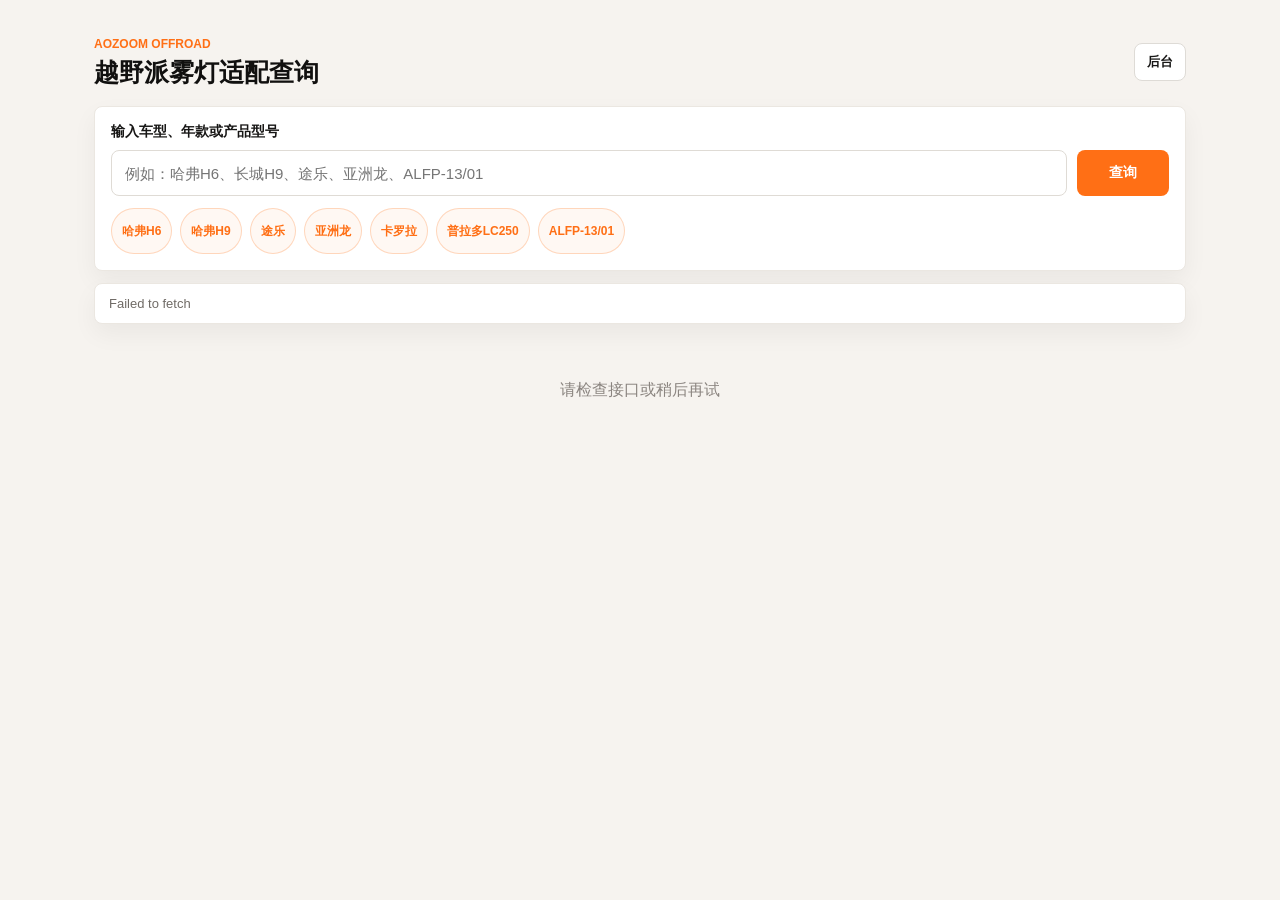
==== index.html @ 84dbd173 "Deploy fitment selector site" ====
<!doctype html>
<html lang="zh-CN">
  <head>
    <meta charset="UTF-8" />
    <meta name="viewport" content="width=device-width, initial-scale=1.0" />
    <title>越野派雾灯适配查询</title>
    <link rel="stylesheet" href="/assets/styles.css" />
  </head>
  <body>
    <main class="app">
      <header class="topbar">
        <div>
          <p class="eyebrow">AOZOOM OFFROAD</p>
          <h1>越野派雾灯适配查询</h1>
        </div>
        <a class="admin-link" href="https://selector-api.coolify.aozoomusa.com/admin/" target="_blank" rel="noreferrer">后台</a>
      </header>

      <section class="search-panel">
        <label for="searchInput">输入车型、年款或产品型号</label>
        <div class="search-row">
          <input id="searchInput" type="search" placeholder="例如：哈弗H6、长城H9、途乐、亚洲龙、ALFP-13/01" autocomplete="off" />
          <button id="searchButton" type="button">查询</button>
        </div>
        <div class="quick-tags" id="quickTags"></div>
      </section>

      <section class="summary" id="summary">正在加载适配数据...</section>
      <section class="results" id="results"></section>
    </main>

    <script src="/assets/app.js"></script>
  </body>
</html>
---- assets/styles.css ----
:root {
  color: #171615;
  background: #f6f3ef;
  font-family: -apple-system, BlinkMacSystemFont, "Segoe UI", "PingFang SC", "Microsoft YaHei", sans-serif;
}

* {
  box-sizing: border-box;
}

body {
  margin: 0;
  min-height: 100vh;
  background: #f6f3ef;
}

.app {
  width: min(1120px, 100%);
  margin: 0 auto;
  padding: 18px 14px 36px;
}

.topbar {
  display: flex;
  align-items: center;
  justify-content: space-between;
  gap: 16px;
  min-height: 88px;
  padding: 18px 0;
}

.eyebrow {
  margin: 0 0 6px;
  color: #ff6f15;
  font-size: 12px;
  font-weight: 900;
}

h1 {
  margin: 0;
  color: #11100f;
  font-size: 25px;
  line-height: 1.2;
}

.admin-link {
  flex: 0 0 auto;
  border: 1px solid #dedbd6;
  border-radius: 8px;
  padding: 9px 12px;
  color: #171615;
  background: #fff;
  font-size: 13px;
  font-weight: 800;
  text-decoration: none;
}

.search-panel,
.summary,
.result-card {
  border: 1px solid #ebe7e1;
  border-radius: 8px;
  background: #fff;
  box-shadow: 0 10px 24px rgba(17, 16, 15, 0.05);
}

.search-panel {
  padding: 16px;
}

label {
  display: block;
  margin-bottom: 9px;
  color: #171615;
  font-size: 14px;
  font-weight: 900;
}

.search-row {
  display: grid;
  grid-template-columns: minmax(0, 1fr) 92px;
  gap: 10px;
}

input {
  width: 100%;
  height: 46px;
  border: 1px solid #dfdbd5;
  border-radius: 8px;
  padding: 0 13px;
  color: #171615;
  background: #fff;
  font-size: 15px;
  outline: none;
}

input:focus {
  border-color: #ff6f15;
  box-shadow: 0 0 0 3px rgba(255, 111, 21, 0.12);
}

button {
  height: 46px;
  border: 0;
  border-radius: 8px;
  color: #fff;
  background: #ff6f15;
  font-size: 14px;
  font-weight: 900;
  cursor: pointer;
}

.quick-tags {
  display: flex;
  gap: 8px;
  overflow-x: auto;
  padding-top: 12px;
}

.tag {
  flex: 0 0 auto;
  border: 1px solid rgba(255, 111, 21, 0.25);
  border-radius: 999px;
  padding: 7px 10px;
  color: #ff6f15;
  background: #fff8f3;
  font-size: 12px;
  font-weight: 800;
  cursor: pointer;
}

.summary {
  margin-top: 12px;
  padding: 12px 14px;
  color: #706b66;
  font-size: 13px;
}

.results {
  display: grid;
  grid-template-columns: repeat(2, minmax(0, 1fr));
  gap: 12px;
  margin-top: 12px;
}

.result-card {
  display: flex;
  flex-direction: column;
  min-width: 0;
  padding: 14px;
  cursor: pointer;
}

.result-head {
  display: flex;
  justify-content: space-between;
  gap: 10px;
  margin-bottom: 8px;
}

.result-title {
  min-width: 0;
  color: #171615;
  font-size: 15px;
  font-weight: 900;
  line-height: 1.35;
}

.sku {
  flex: 0 0 auto;
  color: #ff6f15;
  font-size: 13px;
  font-weight: 900;
}

.vehicle {
  color: #706b66;
  font-size: 13px;
  line-height: 1.5;
}

.price-row {
  display: flex;
  gap: 12px;
  margin-top: 12px;
  color: #171615;
  font-size: 13px;
  font-weight: 800;
}

.note {
  margin-top: 9px;
  color: #8b8580;
  font-size: 12px;
  line-height: 1.45;
}

.empty {
  grid-column: 1 / -1;
  padding: 44px 14px;
  color: #8b8580;
  text-align: center;
}

@media (max-width: 720px) {
  .topbar {
    align-items: flex-start;
  }

  h1 {
    font-size: 21px;
  }

  .search-row,
  .results {
    grid-template-columns: 1fr;
  }
}
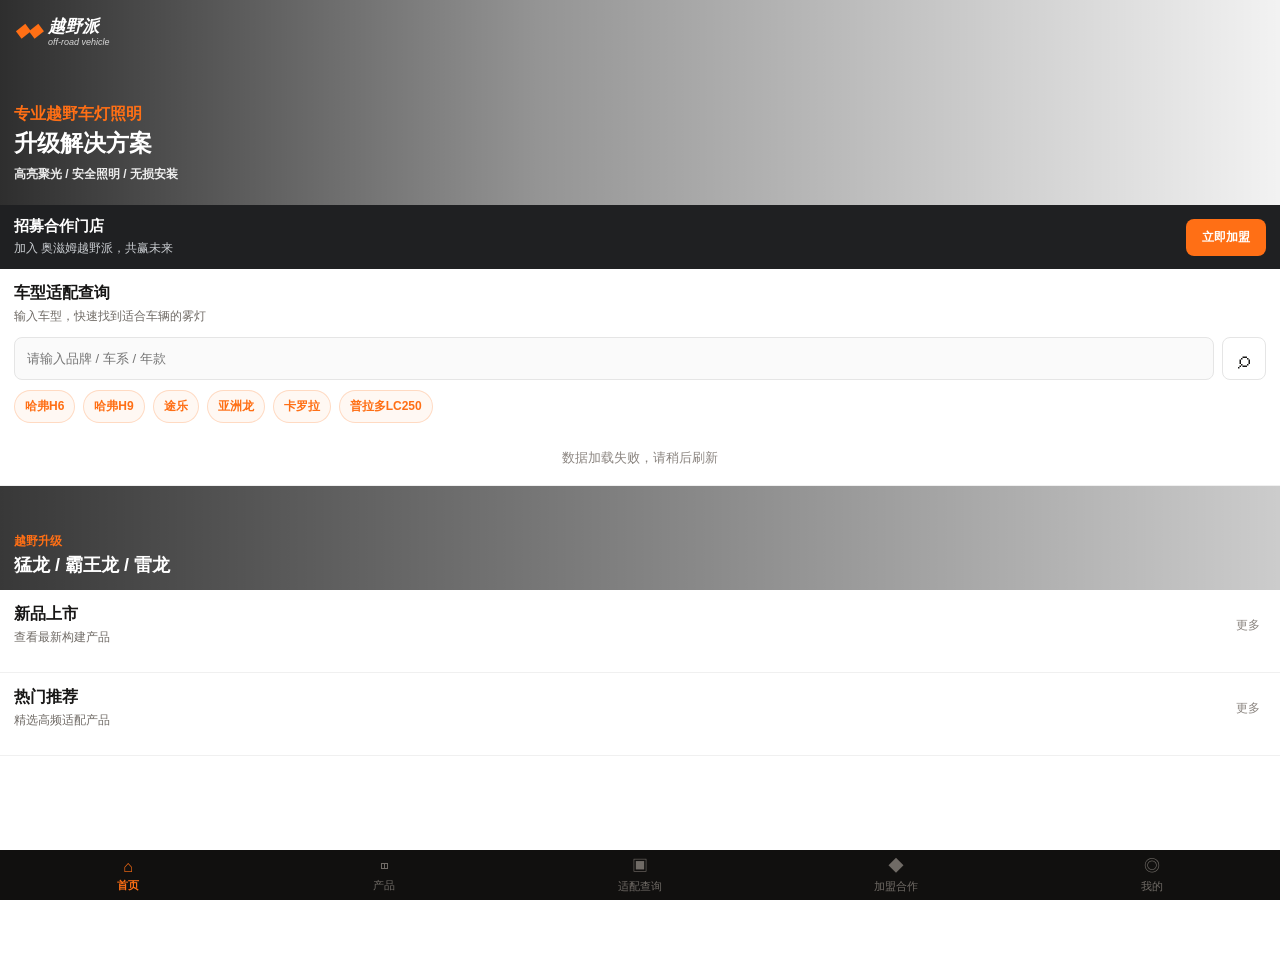
==== commit 9baec712: "Match original homepage layout" ====
--- a/index.html
+++ b/index.html
@@ -3,32 +3,87 @@
   <head>
     <meta charset="UTF-8" />
     <meta name="viewport" content="width=device-width, initial-scale=1.0" />
-    <title>越野派雾灯适配查询</title>
-    <link rel="stylesheet" href="/assets/styles.css" />
+    <title>越野派雾灯适配库</title>
+    <link rel="stylesheet" href="./assets/styles.css" />
   </head>
   <body>
-    <main class="app">
-      <header class="topbar">
+    <main class="page">
+      <section class="hero" id="hero">
+        <div class="logo-mark">
+          <span class="flag">◆◆</span>
+          <div>
+            <strong>越野派</strong>
+            <small>off-road vehicle</small>
+          </div>
+        </div>
+        <div class="hero-copy">
+          <p>专业越野车灯照明</p>
+          <h1>升级解决方案</h1>
+          <span>高亮聚光 / 安全照明 / 无损安装</span>
+        </div>
+      </section>
+
+      <section class="partner">
         <div>
-          <p class="eyebrow">AOZOOM OFFROAD</p>
-          <h1>越野派雾灯适配查询</h1>
+          <strong>招募合作门店</strong>
+          <span>加入 奥滋姆越野派，共赢未来</span>
         </div>
-        <a class="admin-link" href="https://selector-api.coolify.aozoomusa.com/admin/" target="_blank" rel="noreferrer">后台</a>
-      </header>
+        <button type="button">立即加盟</button>
+      </section>
 
-      <section class="search-panel">
-        <label for="searchInput">输入车型、年款或产品型号</label>
+      <section class="search-card">
+        <div class="section-head">
+          <div>
+            <h2>车型适配查询</h2>
+            <p>输入车型，快速找到适合车辆的雾灯</p>
+          </div>
+        </div>
         <div class="search-row">
-          <input id="searchInput" type="search" placeholder="例如：哈弗H6、长城H9、途乐、亚洲龙、ALFP-13/01" autocomplete="off" />
-          <button id="searchButton" type="button">查询</button>
+          <input id="searchInput" type="search" placeholder="请输入品牌 / 车系 / 年款" autocomplete="off" />
+          <button id="searchButton" type="button" aria-label="查询">⌕</button>
         </div>
         <div class="quick-tags" id="quickTags"></div>
+        <div class="fitment-results" id="fitmentResults"></div>
       </section>
 
-      <section class="summary" id="summary">正在加载适配数据...</section>
-      <section class="results" id="results"></section>
+      <section class="banner-strip" id="bannerStrip">
+        <div>
+          <p>越野升级</p>
+          <h2>猛龙 / 霸王龙 / 雷龙</h2>
+        </div>
+      </section>
+
+      <section class="product-section">
+        <div class="section-head inline">
+          <div>
+            <h2>新品上市</h2>
+            <p>查看最新构建产品</p>
+          </div>
+          <button class="more" type="button">更多</button>
+        </div>
+        <div class="product-grid" id="newProducts"></div>
+      </section>
+
+      <section class="product-section">
+        <div class="section-head inline">
+          <div>
+            <h2>热门推荐</h2>
+            <p>精选高频适配产品</p>
+          </div>
+          <button class="more" type="button">更多</button>
+        </div>
+        <div class="product-grid" id="hotProducts"></div>
+      </section>
     </main>
 
-    <script src="/assets/app.js"></script>
+    <nav class="tabbar">
+      <button class="active" type="button"><span>⌂</span>首页</button>
+      <button type="button"><span>◫</span>产品</button>
+      <button type="button"><span>▣</span>适配查询</button>
+      <button type="button"><span>◆</span>加盟合作</button>
+      <button type="button"><span>◎</span>我的</button>
+    </nav>
+
+    <script src="./assets/app.js"></script>
   </body>
 </html>
--- a/assets/styles.css
+++ b/assets/styles.css
@@ -1,7 +1,7 @@
 :root {
   color: #171615;
-  background: #f6f3ef;
-  font-family: -apple-system, BlinkMacSystemFont, "Segoe UI", "PingFang SC", "Microsoft YaHei", sans-serif;
+  background: #fff;
+  font-family: Arial, "Microsoft YaHei", "PingFang SC", sans-serif;
 }
 
 * {
@@ -11,208 +11,374 @@
 body {
   margin: 0;
   min-height: 100vh;
-  background: #f6f3ef;
-}
-
-.app {
-  width: min(1120px, 100%);
-  margin: 0 auto;
-  padding: 18px 14px 36px;
-}
-
-.topbar {
+  padding-bottom: 58px;
+  background: #fff;
+}
+
+button,
+input {
+  font: inherit;
+}
+
+.page {
+  min-height: 100vh;
+  background: #fff;
+}
+
+.hero {
+  position: relative;
+  min-height: 205px;
+  padding: 18px 14px;
+  overflow: hidden;
+  color: #fff;
+  background:
+    linear-gradient(90deg, rgba(0, 0, 0, .82) 0%, rgba(0, 0, 0, .42) 42%, rgba(0, 0, 0, .05) 100%),
+    url("https://pub-3442c91f99e14985b023f3ad7f550655.r2.dev/banners/1779570368401-L-vbPrVHhu.jpg") center / cover no-repeat;
+}
+
+.logo-mark {
+  display: flex;
+  align-items: center;
+  gap: 8px;
+  color: #fff;
+  font-style: italic;
+}
+
+.flag {
+  color: #ff6f15;
+  letter-spacing: -3px;
+}
+
+.logo-mark strong {
+  display: block;
+  font-size: 17px;
+  line-height: 1;
+}
+
+.logo-mark small {
+  display: block;
+  margin-top: 2px;
+  color: rgba(255, 255, 255, .8);
+  font-size: 9px;
+}
+
+.hero-copy {
+  position: absolute;
+  left: 14px;
+  bottom: 22px;
+}
+
+.hero-copy p {
+  margin: 0 0 6px;
+  color: #ff6f15;
+  font-size: 16px;
+  font-weight: 900;
+}
+
+.hero-copy h1 {
+  margin: 0 0 8px;
+  font-size: 23px;
+  line-height: 1.1;
+}
+
+.hero-copy span {
+  color: rgba(255, 255, 255, .9);
+  font-size: 12px;
+  font-weight: 800;
+}
+
+.partner {
   display: flex;
   align-items: center;
   justify-content: space-between;
-  gap: 16px;
-  min-height: 88px;
-  padding: 18px 0;
-}
-
-.eyebrow {
-  margin: 0 0 6px;
-  color: #ff6f15;
-  font-size: 12px;
-  font-weight: 900;
-}
-
-h1 {
+  gap: 12px;
+  min-height: 62px;
+  padding: 12px 14px;
+  color: #fff;
+  background: #1f2022;
+}
+
+.partner strong,
+.partner span {
+  display: block;
+}
+
+.partner strong {
+  margin-bottom: 4px;
+  font-size: 15px;
+  font-weight: 900;
+}
+
+.partner span {
+  color: #c9ccd0;
+  font-size: 12px;
+}
+
+.partner button {
+  flex: 0 0 auto;
+  border: 0;
+  border-radius: 8px;
+  padding: 10px 16px;
+  color: #fff;
+  background: #ff6f15;
+  font-size: 12px;
+  font-weight: 900;
+}
+
+.search-card,
+.product-section {
+  padding: 14px;
+  border-bottom: 1px solid #f0f0f0;
+  background: #fff;
+}
+
+.section-head {
+  display: flex;
+  justify-content: space-between;
+  gap: 12px;
+  margin-bottom: 12px;
+}
+
+.section-head h2 {
+  margin: 0 0 4px;
+  color: #171615;
+  font-size: 16px;
+  font-weight: 900;
+}
+
+.section-head p {
   margin: 0;
-  color: #11100f;
-  font-size: 25px;
-  line-height: 1.2;
-}
-
-.admin-link {
-  flex: 0 0 auto;
-  border: 1px solid #dedbd6;
-  border-radius: 8px;
-  padding: 9px 12px;
-  color: #171615;
-  background: #fff;
-  font-size: 13px;
-  font-weight: 800;
-  text-decoration: none;
-}
-
-.search-panel,
-.summary,
-.result-card {
-  border: 1px solid #ebe7e1;
-  border-radius: 8px;
-  background: #fff;
-  box-shadow: 0 10px 24px rgba(17, 16, 15, 0.05);
-}
-
-.search-panel {
-  padding: 16px;
-}
-
-label {
-  display: block;
-  margin-bottom: 9px;
-  color: #171615;
-  font-size: 14px;
-  font-weight: 900;
+  color: #706b66;
+  font-size: 12px;
+}
+
+.section-head.inline {
+  align-items: center;
+}
+
+.more {
+  border: 0;
+  color: #8b8580;
+  background: transparent;
+  font-size: 12px;
 }
 
 .search-row {
   display: grid;
-  grid-template-columns: minmax(0, 1fr) 92px;
-  gap: 10px;
-}
-
-input {
+  grid-template-columns: minmax(0, 1fr) 44px;
+  gap: 8px;
+}
+
+.search-row input {
   width: 100%;
-  height: 46px;
-  border: 1px solid #dfdbd5;
-  border-radius: 8px;
-  padding: 0 13px;
-  color: #171615;
-  background: #fff;
-  font-size: 15px;
+  height: 43px;
+  border: 1px solid #e5e5e5;
+  border-radius: 8px;
+  padding: 0 12px;
+  color: #171615;
+  background: #fafafa;
+  font-size: 13px;
   outline: none;
 }
 
-input:focus {
+.search-row input:focus {
   border-color: #ff6f15;
-  box-shadow: 0 0 0 3px rgba(255, 111, 21, 0.12);
-}
-
-button {
-  height: 46px;
-  border: 0;
-  border-radius: 8px;
-  color: #fff;
-  background: #ff6f15;
-  font-size: 14px;
-  font-weight: 900;
-  cursor: pointer;
+  background: #fff;
+}
+
+.search-row button {
+  height: 43px;
+  border: 1px solid #e5e5e5;
+  border-radius: 8px;
+  color: #171615;
+  background: #fff;
+  font-size: 24px;
+  line-height: 1;
 }
 
 .quick-tags {
   display: flex;
   gap: 8px;
   overflow-x: auto;
-  padding-top: 12px;
+  padding-top: 10px;
 }
 
 .tag {
   flex: 0 0 auto;
-  border: 1px solid rgba(255, 111, 21, 0.25);
+  border: 1px solid rgba(255, 111, 21, .22);
   border-radius: 999px;
   padding: 7px 10px;
   color: #ff6f15;
   background: #fff8f3;
   font-size: 12px;
   font-weight: 800;
-  cursor: pointer;
-}
-
-.summary {
-  margin-top: 12px;
-  padding: 12px 14px;
-  color: #706b66;
-  font-size: 13px;
-}
-
-.results {
+}
+
+.fitment-results {
   display: grid;
   grid-template-columns: repeat(2, minmax(0, 1fr));
-  gap: 12px;
+  gap: 10px;
   margin-top: 12px;
 }
 
-.result-card {
-  display: flex;
-  flex-direction: column;
+.fitment-status {
+  grid-column: 1 / -1;
+  padding: 14px 0 4px;
+  color: #8b8580;
+  font-size: 13px;
+  text-align: center;
+}
+
+.fitment-card {
   min-width: 0;
+  border: 1px solid #eeeeee;
+  border-radius: 8px;
+  padding: 10px;
+  background: #fff;
+}
+
+.fitment-card strong {
+  display: block;
+  color: #171615;
+  font-size: 13px;
+  line-height: 1.35;
+}
+
+.fitment-card span {
+  display: block;
+  margin-top: 5px;
+  color: #706b66;
+  font-size: 12px;
+  overflow: hidden;
+  text-overflow: ellipsis;
+  white-space: nowrap;
+}
+
+.fitment-card em {
+  display: block;
+  margin-top: 7px;
+  color: #ff6f15;
+  font-size: 13px;
+  font-style: normal;
+  font-weight: 900;
+}
+
+.banner-strip {
+  position: relative;
+  min-height: 104px;
+  display: flex;
+  align-items: flex-end;
   padding: 14px;
+  overflow: hidden;
+  color: #fff;
+  background:
+    linear-gradient(90deg, rgba(0, 0, 0, .78), rgba(0, 0, 0, .2)),
+    url("https://selector.coolify.aozoomusa.com/static/assets/image67.jpeg") center / cover no-repeat;
+}
+
+.banner-strip p {
+  margin: 0 0 4px;
+  color: #ff6f15;
+  font-size: 12px;
+  font-weight: 900;
+}
+
+.banner-strip h2 {
+  margin: 0;
+  font-size: 18px;
+  line-height: 1.25;
+}
+
+.product-grid {
+  display: grid;
+  grid-template-columns: repeat(5, minmax(0, 1fr));
+  gap: 10px;
+}
+
+.product-card {
+  min-width: 0;
+  border: 1px solid #efefef;
+  border-radius: 8px;
+  padding: 10px;
+  background: #fff;
   cursor: pointer;
 }
 
-.result-head {
-  display: flex;
-  justify-content: space-between;
-  gap: 10px;
-  margin-bottom: 8px;
-}
-
-.result-title {
-  min-width: 0;
-  color: #171615;
-  font-size: 15px;
+.product-card img {
+  width: 86px;
+  height: 68px;
+  max-width: 100%;
+  display: block;
+  object-fit: contain;
+  border-radius: 6px;
+  background: #f5f5f5;
+}
+
+.product-name {
+  margin-top: 8px;
+  color: #171615;
+  font-size: 13px;
   font-weight: 900;
   line-height: 1.35;
-}
-
-.sku {
-  flex: 0 0 auto;
-  color: #ff6f15;
-  font-size: 13px;
-  font-weight: 900;
-}
-
-.vehicle {
+  min-height: 35px;
+}
+
+.product-sku {
+  margin-top: 3px;
+  color: #8b8580;
+  font-size: 11px;
+}
+
+.product-price {
+  margin-top: 8px;
+  color: #ff6f15;
+  font-size: 14px;
+  font-weight: 900;
+}
+
+.tabbar {
+  position: fixed;
+  left: 0;
+  right: 0;
+  bottom: 0;
+  z-index: 20;
+  display: grid;
+  grid-template-columns: repeat(5, 1fr);
+  height: 50px;
+  background: #11100f;
+}
+
+.tabbar button {
+  border: 0;
   color: #706b66;
-  font-size: 13px;
-  line-height: 1.5;
-}
-
-.price-row {
-  display: flex;
-  gap: 12px;
-  margin-top: 12px;
-  color: #171615;
-  font-size: 13px;
-  font-weight: 800;
-}
-
-.note {
-  margin-top: 9px;
-  color: #8b8580;
-  font-size: 12px;
-  line-height: 1.45;
-}
-
-.empty {
-  grid-column: 1 / -1;
-  padding: 44px 14px;
-  color: #8b8580;
-  text-align: center;
-}
-
-@media (max-width: 720px) {
-  .topbar {
-    align-items: flex-start;
+  background: transparent;
+  font-size: 11px;
+}
+
+.tabbar span {
+  display: block;
+  margin-bottom: 2px;
+  font-size: 16px;
+}
+
+.tabbar .active {
+  color: #ff6f15;
+  font-weight: 900;
+}
+
+@media (max-width: 860px) {
+  .product-grid {
+    grid-template-columns: repeat(2, minmax(0, 1fr));
   }
-
-  h1 {
-    font-size: 21px;
+}
+
+@media (max-width: 560px) {
+  .hero {
+    min-height: 205px;
   }
 
-  .search-row,
-  .results {
+  .product-grid,
+  .fitment-results {
     grid-template-columns: 1fr;
   }
 }
